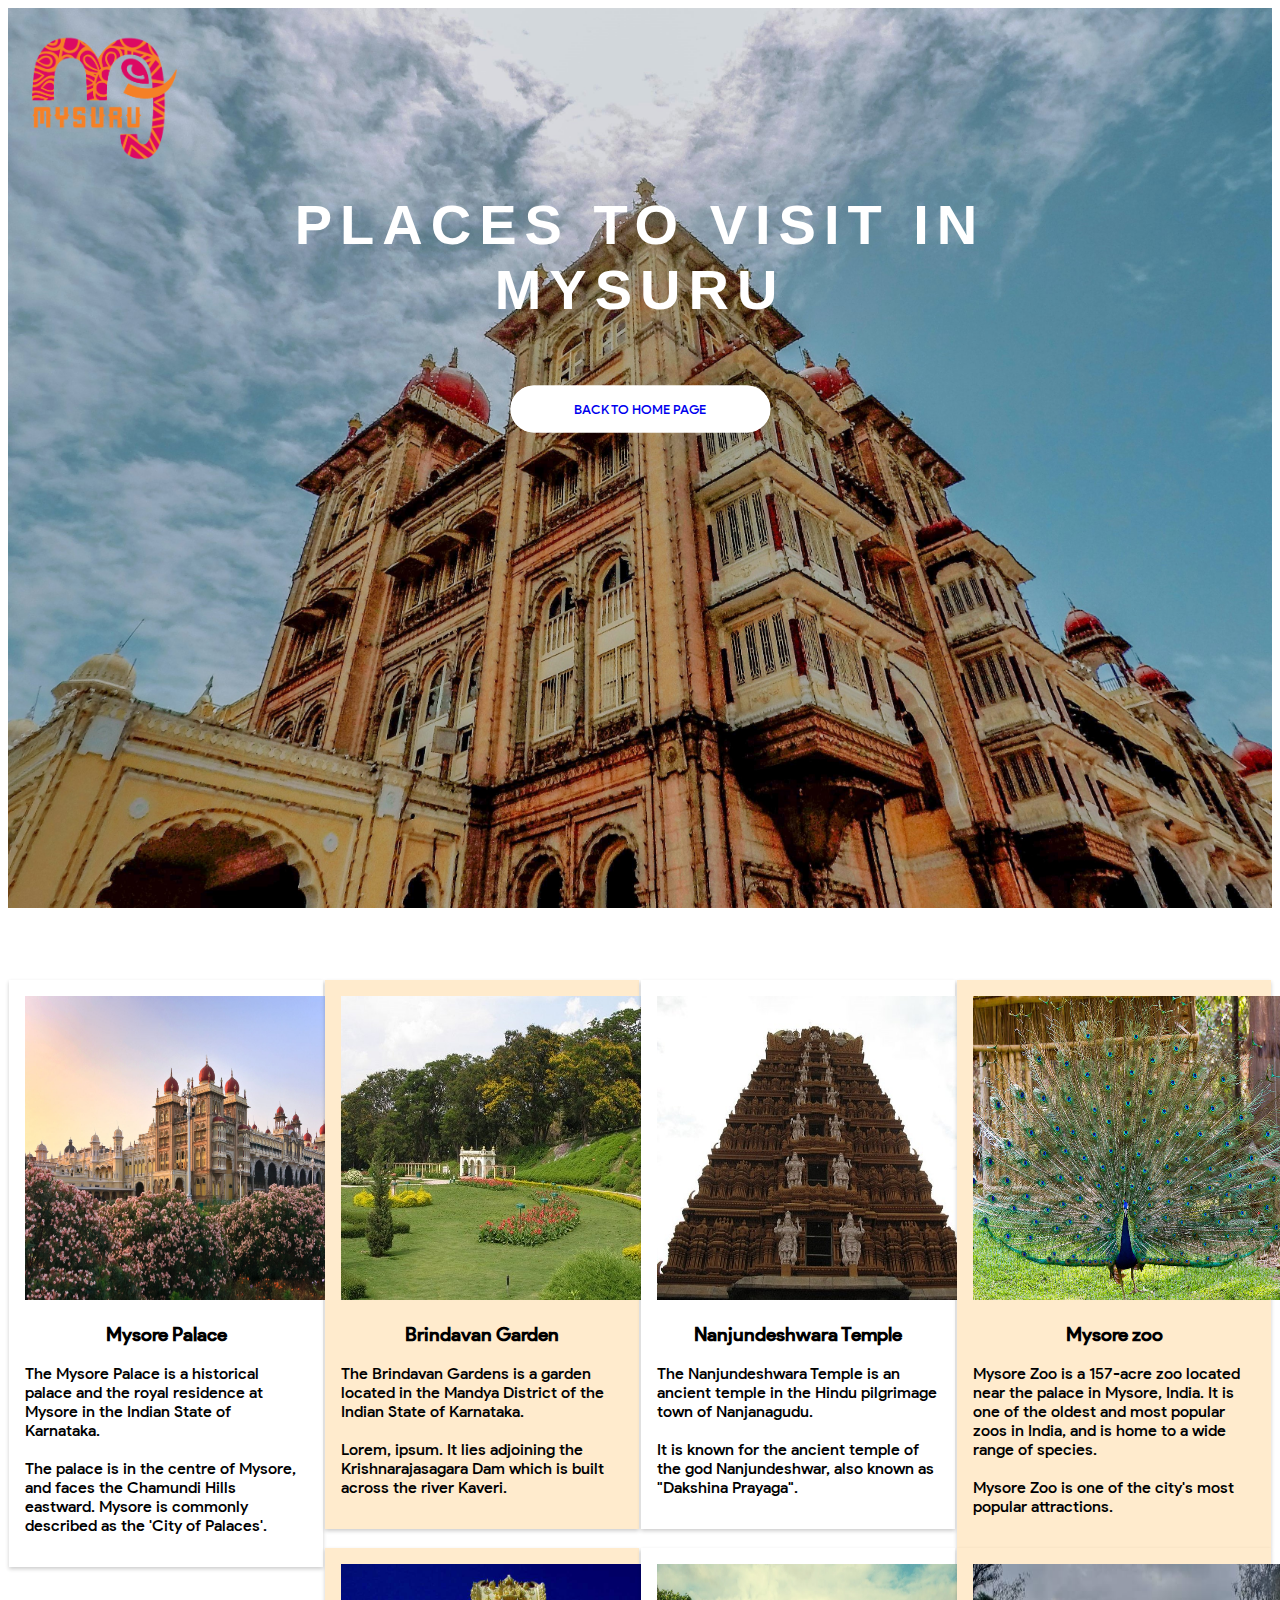
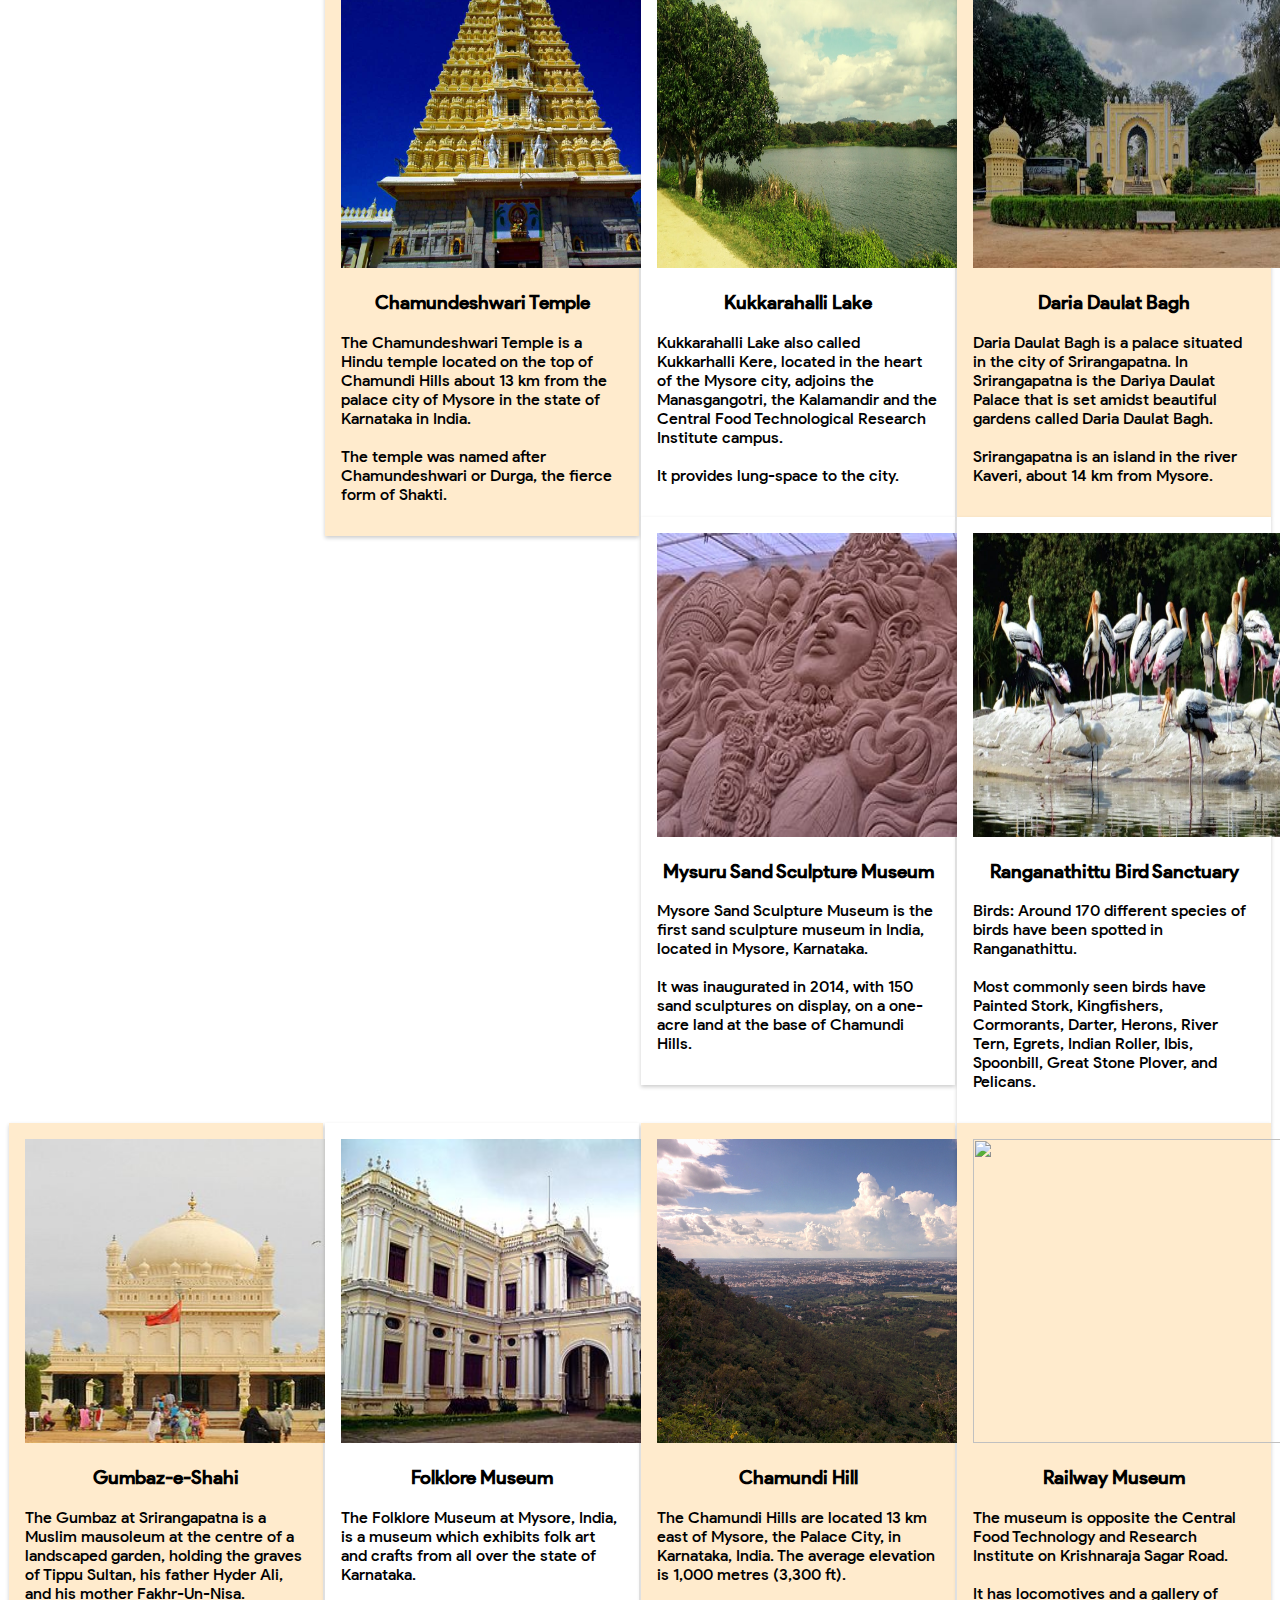
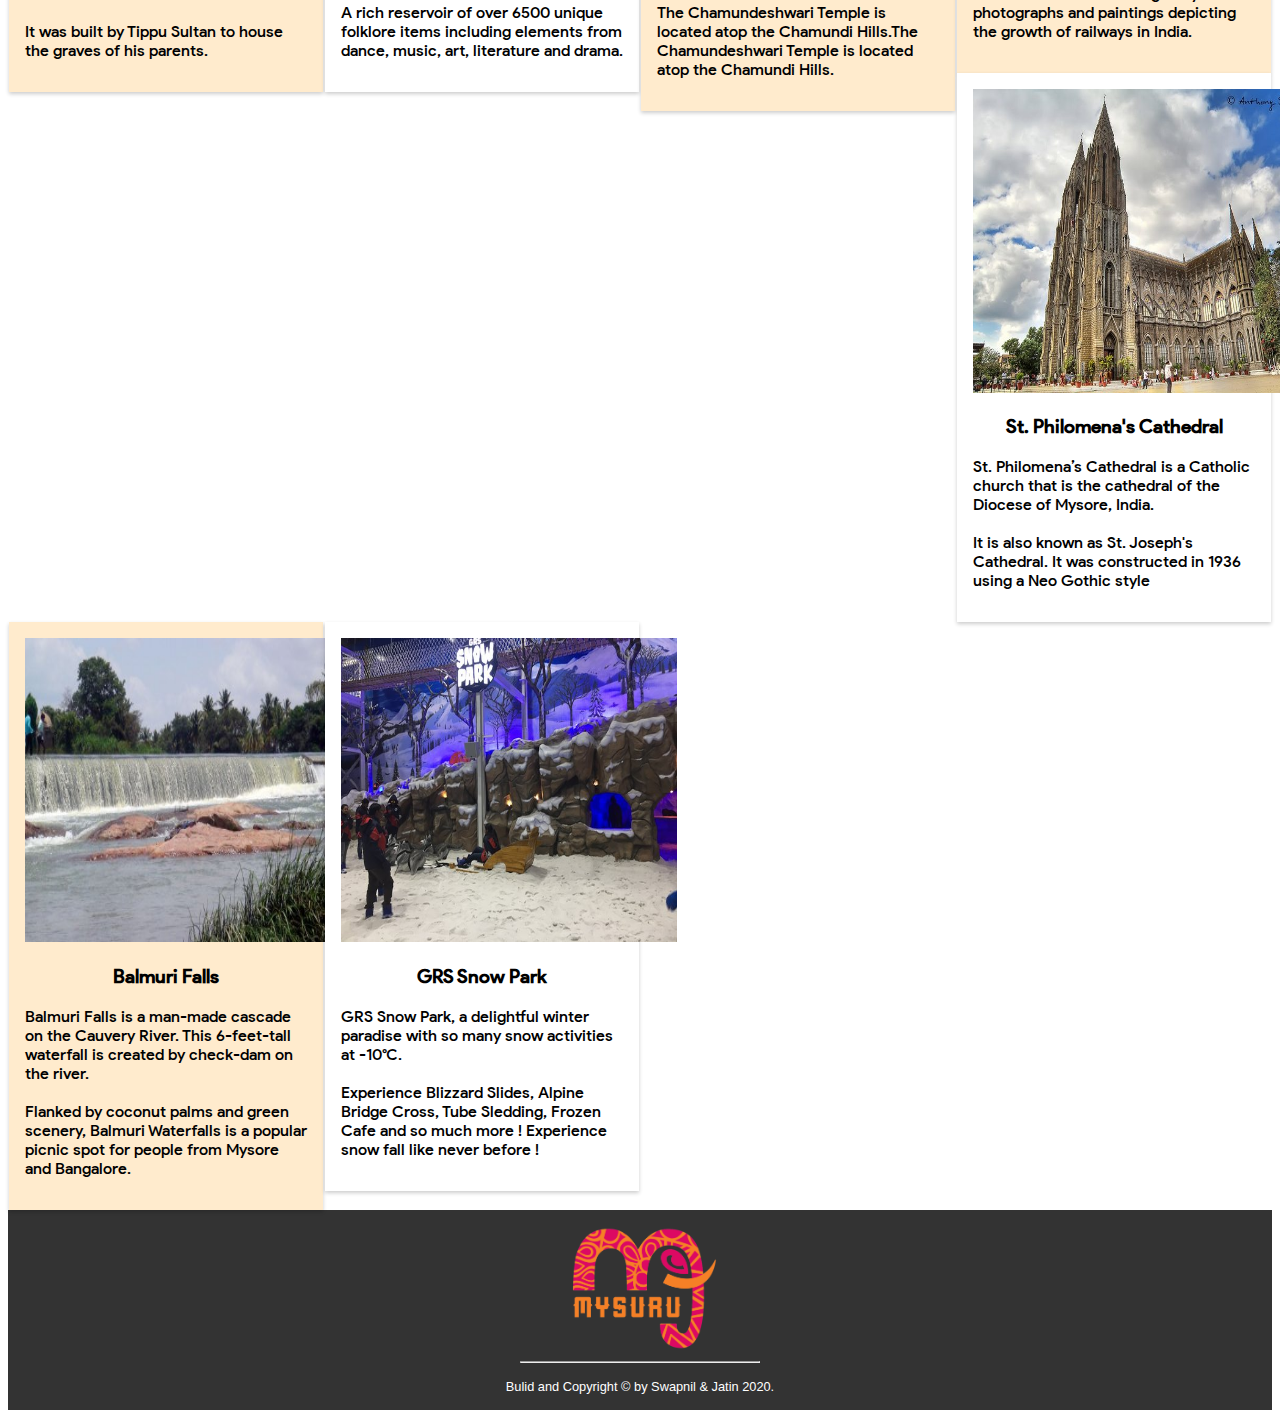
==== index2.html @ 7ee08c13 "Mysuru" ====
<!DOCTYPE html>
<html lang="en">

<head>
    <meta charset="UTF-8">
    <meta name="viewport" content="width=device-width, initial-scale=1.0">
    <link rel="stylesheet" href="Places to visit/style.css">
    <link rel="stylesheet" href="main.scss">
    <link rel="shortcut icon" type="image/png" href="img/Mysuru_festival_pink.png">
    <title>Mysuru</title>
</head>

<body>
    <header class="header">
        <div class="header-logo-box">
            <a href="index.html"><img src="img/Mysuru_festival_pink.png" alt="Logo" class="header-logo"></a>
            <!-- <div class="logosubtext">
                <h1>Young India Tourism</h1>
                <h4>Environmental Friendly Adventures</h4>
                </div> -->
        </div>

        <div class="header-text-box">
            <h1 class="heading-primary">
                <span class="heading-primary-main">Places to visit in Mysuru</span>
                <span class="heading-primary-sub"></span>
            </h1>
            <a href="index.html" class="btn btn-white btn-animation">Back to Home page</a>
        </div>
    </header><br><br><br><br>

    <style>
        * {
            box-sizing: border-box;
        }
        
        body {
            font-family: Arial, Helvetica, sans-serif;
        }
        /* Float four columns side by side */
        
        .column {
            float: left;
            width: 25%;
            padding: 0 1px;
        }
        /* Remove extra left and right margins, due to padding */
        
        .row {
            margin: 0;
        }
        /* Clear floats after the columns */
        
        .row:after {
            content: "";
            display: table;
            clear: both;
        }
        /* Responsive columns */
        
        @media screen and (max-width: 600px) {
            .column {
                width: 100%;
                display: block;
                margin-bottom: 20px;
            }
        }
        /* Style the counter cards */
        
        .card {
            box-shadow: 0 2px 4px 0 rgba(0, 0, 0, 0.2);
            padding: 16px;
            text-align: center;
            background-color: white;
        }
        
        .card1 {
            box-shadow: 0 2px 4px 0 rgba(0, 0, 0, 0.2);
            padding: 16px;
            text-align: center;
            background-color: blanchedalmond;
        }
    </style>
    </head>

    <body>

        <div class="row">
            <div class="column">
                <div class="card">
                    <div class="sarak">
                        <img class="photos" src="Places to visit/img/mysorepalace.jpg" alt="">
                        <h3>Mysore Palace </h3>
                        <p>The Mysore Palace is a historical palace and the royal residence at Mysore in the Indian State of Karnataka. <br><br> The palace is in the centre of Mysore, and faces the Chamundi Hills eastward. Mysore is commonly described as
                            the 'City of Palaces'.
                        </p>
                    </div>
                </div>
            </div>

            <div class="column">
                <div class="card1">
                    <img class="photos" src=" Places to visit/img/Brindavan Garden.jpg" alt="">
                    <h3>Brindavan Garden</h3>
                    <p>The Brindavan Gardens is a garden located in the Mandya District of the Indian State of Karnataka. <br><br> Lorem, ipsum. It lies adjoining the Krishnarajasagara Dam which is built across the river Kaveri.
                    </p>
                </div>
            </div>

            <div class="column">
                <div class="card">
                    <img class="photos" src=" Places to visit/img/Nanjundeshwara_Temple.jpg" alt="">
                    <h3>Nanjundeshwara Temple</h3>
                    <p>The Nanjundeshwara Temple is an ancient temple in the Hindu pilgrimage town of Nanjanagudu. <br><br> It is known for the ancient temple of the god Nanjundeshwar, also known as "Dakshina Prayaga".
                    </p>
                </div>
            </div>
            <div class="column">
                <div class="card1">
                    <img class="photos" src=" Places to visit/img/zoo.jpg" alt="">
                    <h3>Mysore zoo</h3>
                    <p>Mysore Zoo is a 157-acre zoo located near the palace in Mysore, India. It is one of the oldest and most popular zoos in India, and is home to a wide range of species.
                        <br><br> Mysore Zoo is one of the city's most popular attractions.
                    </p>
                </div>
            </div>
            <div class="row">
                <div class="column">
                    <div class="card1">
                        <div class="sarak">
                            <img class="photos" src=" Places to visit/img/Chamundeshwari_temple.jpg" alt="">
                            <h3>Chamundeshwari Temple</h3>
                            <p>The Chamundeshwari Temple is a Hindu temple located on the top of Chamundi Hills about 13 km from the palace city of Mysore in the state of Karnataka in India. <br><br>The temple was named after Chamundeshwari or Durga, the
                                fierce form of Shakti.
                            </p>
                        </div>
                    </div>
                </div>

                <div class="column">
                    <div class="card">
                        <img class="photos" src=" Places to visit/img/lake.jpg" alt="">
                        <h3>Kukkarahalli Lake</h3>
                        <p>Kukkarahalli Lake also called Kukkarhalli Kere, located in the heart of the Mysore city, adjoins the Manasgangotri, the Kalamandir and the Central Food Technological Research Institute campus. <br><br> It provides lung-space to
                            the city.
                        </p>
                    </div>
                </div>

                <div class="column">
                    <div class="card1">
                        <img class="photos" src=" Places to visit/img/Bagh.jpg" alt="">
                        <h3>Daria Daulat Bagh</h3>
                        <p>Daria Daulat Bagh is a palace situated in the city of Srirangapatna. In Srirangapatna is the Dariya Daulat Palace that is set amidst beautiful gardens called Daria Daulat Bagh. <br><br> Srirangapatna is an island in the river Kaveri,
                            about 14 km from Mysore.
                        </p>
                    </div>
                </div>
                <div class="column">
                    <div class="card">
                        <img class="photos" src=" Places to visit/img/Sand_museum_Mysore_sculpture.jpg" alt="">
                        <h3>Mysuru Sand Sculpture Museum</h3>
                        <p>Mysore Sand Sculpture Museum is the first sand sculpture museum in India, located in Mysore, Karnataka. <br><br> It was inaugurated in 2014, with 150 sand sculptures on display, on a one-acre land at the base of Chamundi Hills.
                        </p>
                    </div>
                </div>
                <div class="row">
                    <div class="column">
                        <div class="card">
                            <div class="sarak">
                                <img class="photos" src=" Places to visit/img/birds.jpg" alt="">
                                <h3>Ranganathittu Bird Sanctuary</h3>
                                <p>Birds: Around 170 different species of birds have been spotted in Ranganathittu.
                                    <br><br> Most commonly seen birds have Painted Stork, Kingfishers, Cormorants, Darter, Herons, River Tern, Egrets, Indian Roller, Ibis, Spoonbill, Great Stone Plover, and Pelicans.
                                </p>

                            </div>
                        </div>
                    </div>

                    <div class="column">
                        <div class="card1">
                            <img class="photos" src=" Places to visit/img/Gumbaz.jpg" alt="">
                            <h3>Gumbaz-e-Shahi</h3>
                            <p>The Gumbaz at Srirangapatna is a Muslim mausoleum at the centre of a landscaped garden, holding the graves of Tippu Sultan, his father Hyder Ali, and his mother Fakhr-Un-Nisa.
                                <br><br> It was built by Tippu Sultan to house the graves of his parents.
                            </p>
                        </div>
                    </div>

                    <div class="column">
                        <div class="card">
                            <img class="photos" src=" Places to visit/img/Folkore.jpg" alt="">
                            <h3>Folklore Museum</h3>
                            <p>The Folklore Museum at Mysore, India, is a museum which exhibits folk art and crafts from all over the state of Karnataka. <br><br> A rich reservoir of over 6500 unique folklore items including elements from dance, music, art,
                                literature and drama.
                            </p>
                        </div>
                    </div>
                    <div class="column">
                        <div class="card1">
                            <img class="photos" src=" Places to visit/img/hills.jpg" alt="">
                            <h3>Chamundi Hill</h3>
                            <p>The Chamundi Hills are located 13 km east of Mysore, the Palace City, in Karnataka, India. The average elevation is 1,000 metres (3,300 ft). <br><br>The Chamundeshwari Temple is located atop the Chamundi Hills.The Chamundeshwari Temple is located atop the Chamundi Hills.
                            </p>
                        </div>
                    </div>
                    <div class="row">
                        <div class="column">
                            <div class="card1">
                                <div class="sarak">
                                    <img class="photos" src=" Places to visit/img/RailMuseum.jpg" alt="">
                                    <h3>Railway Museum</h3>
                                    <p>The museum is opposite the Central Food Technology and Research Institute on Krishnaraja Sagar Road. <br><br> It has locomotives and a gallery of photographs and paintings depicting the growth of railways in India.
                                    </p>
                                </div>
                            </div>
                        </div>

                        <div class="column">
                            <div class="card">
                                <img class="photos" src=" Places to visit/img/Church.jpg" alt="">
                                <h3>St. Philomena's Cathedral</h3>
                                <p>St. Philomena’s Cathedral is a Catholic church that is the cathedral of the Diocese of Mysore, India. <br><br> It is also known as St. Joseph's Cathedral. It was constructed in 1936 using a Neo Gothic style
                                </p>
                            </div>
                        </div>

                        <div class="column">
                            <div class="card1">
                                <img class="photos" src=" Places to visit/img/Balmuri.jpg" alt="">
                                <h3>Balmuri Falls</h3>
                                <p>Balmuri Falls is a man-made cascade on the Cauvery River. This 6-feet-tall waterfall is created by check-dam on the river. <br><br> Flanked by coconut palms and green scenery, Balmuri Waterfalls is a popular picnic spot
                                    for people from Mysore and Bangalore.
                                </p>
                            </div>
                        </div>
                        <div class="column">
                            <div class="card">
                                <img class="photos" src=" Places to visit/img/snowpark.jpg" alt="">
                                <h3>GRS Snow Park</h3>
                                <p>GRS Snow Park, a delightful winter paradise with so many snow activities at -10°C.
                                    <br><br> Experience Blizzard Slides, Alpine Bridge Cross, Tube Sledding, Frozen Cafe and so much more ! Experience snow fall like never before !
                                </p>
                            </div>
                        </div>
                    </div>
                </div>
            </div>
        </div>

        <footer class="footer">
            <div class="footer-logo-box">
                <img src="img/Mysuru_festival_pink.png" alt="Logo" class="footer-logo">
                <hr class="footer-liine">
                <div class="footer-line">
                    Bulid and Copyright &copy; by Swapnil & Jatin 2020.
                </div>
            </div>
            </div>
        </footer>



    </body>

</html>
---- Places to visit/style.css ----
@font-face{
  font-family: 'sans';
  src: url('../css/fonts/sans.ttf');
}

p {
  font-family: 'sans';
}

h3{
  font-family: 'sans';
}

a{
  font-family: 'sans';
}


.header {
    height: 100vh;
    background:url("img/bag1.jpg");
    background-size: cover;
    background-position: top;
    position: relative; }
    
.header-logo-box {
      position: absolute;
      top: 1.7rem;
      left: 0.7rem;
      display: flex;
      color: white; }
    .header-logo {
      height: 8rem;
      /* -webkit-filter: drop-shadow(5px 5px 5px white);
          filter: drop-shadow(5px 5px 5px white); */ }
      @media (max-width: 56.25em) {
        .header-logo {
          height: 6rem; } }
      @media (max-width: 37.5em) {
        .header-logo {
          margin-left: 1rem;
          height: 6rem;
         } }
    .header-text-box {
      position: absolute;
      margin-top: -7%;
      left: 10%;
      width: 80%;
      text-align: center; }

      @media (max-width: 37.5em){
          .header-text-box h1 span{
            top: 20%;
              position: absolute;
              font-size: 3rem;
              left:2%;
          }

          .header{
            margin-bottom: -4rem;
          }
      }
      .header-text-box {
        position: absolute;
        top: 40%;
        left: 50%;
        width: 80%;
        transform: translate(-50%, -50%);
        text-align: center; }

        .btn, .btn:link, .btn:visited {
          text-transform: uppercase;
          text-decoration: none;
          padding: 1rem 4rem;
          display: inline-block;
          border-radius: 10rem;
          transition: all .2s;
          position: relative;
          font-size: 0.8rem;
          border: none;
          cursor: pointer; }

          @media (max-width: 37.5em){
            .btn, .btn:link, .btn:visited{
              top: 17rem;
            } 
          }
        
        
        .btn:hover {
          transform: translateY(-3px);
          box-shadow: 0 1rem 2rem rgba(0, 0, 0, 0.2); }
          .btn:hover::after {
            transform: scaleX(1.4) scaleY(1.6);
            opacity: 0; }
        
        .btn:active, .btnfocus {
          outline: none;
          transform: translateY(-1px);
          color: #d896ff;
          box-shadow: 0 0.5rem 1rem rgba(0, 0, 0, 0.2); }
        
        .btn-white {
          background-color: white }
          .btn-white:after {
            background-color: white; }
        
        .btn-purple {
          background-color:#DD0D62;
          color: white; }
          .btn-purple::after {
            background-color: #F57E27; }
        
        .btn::after {
          content: "";
          display: inline-block;
          height: 100%;
          width: 100%;
          border-radius: 10rem;
          position: absolute;
          top: 0px;
          left: 0px;
          z-index: -1;
          transition: all .4s; }
        
        .btn-animation {
          animation-name: btnnmoveInBottom;
          animation-timing-function: ease-out;
          animation-delay: .45s;
          animation-duration: 2s;
          animation-fill-mode: backwards; }
        
        @keyframes btnnmoveInBottom {
          0% {
            opacity: 0;
            transform: translateY(5rem); }
          80% {
            opacity: 0.8; }
          100% {
            opacity: 1;
            transform: translate(0); } }
  
  .heading-primary {
    color:white;
    text-transform: uppercase;
    margin: 4rem; }
    .heading-primary-main {
      display: block;
      font-size: 3.5rem;
      font-weight: 900;
      letter-spacing: .5rem;
      animation-name: moveInTop;
      animation-duration: 2s;
      animation-timing-function: ease-in-out;
      /* animation-delay: 2s; - delay 
          animation-iteration-count: 1; - animation conunting time */ }
      @media (max-width: 37.5em) {
        .heading-primary-main {
          letter-spacing: .2rem;
          font-size: 2rem; } }
      @media (max-width: 56.25em) {
        .heading-primary-main {
          letter-spacing: .2rem;
          font-size: 5rem; } }


        .card h3{
            text-align: center;
        }
        .card p{
            text-align: left;
        }
        .card1 p{
            text-align: left;
        }
        

        .photos{
            padding: 0;
            text-align: left;
            height: 19rem;
            width: 21rem;
        }
        
        .footer {
          background-color: #333333;
          padding: 1rem;
          font-size: 0.8rem; }
          .footer-logo-box {
            text-align: center; }
          .footer-logo {
            width: 10rem;
            height: auto; }
          .footer-navigation {
            border-top: 1px solid #eee;
            padding: 1rem;
            display: inline-block; }
          .footer-list {
            list-style: none; }
          .footer-item {
            display: inline-block; }
            .footer-item:not(:last-child) {
              margin-right: 1.5rem; }
          .footer-link:link, .footer-link:visited {
            color: #f7f7f7;
            background-color: #333333;
            text-decoration: none;
            text-transform: uppercase;
            display: inline-block;
            transition: all .2s; }
          .footer-link:hover, .footer-link:active {
            color: #be29ec;
            box-shadow: 0 1rem 2rem rgba(0, 0, 0, 0.4);
            transform: rotate(5deg) scale(1.3); }
          .footer-copyright {
            border-top: 1px solid #eee;
            padding: 1rem;
            display: inline-block; }
          .footer-line{
            color: white;
          }
          .footer-liine{
            width: 15rem;
            border: 0 0 0 1px;
            margin-bottom: 1rem;
          }


            

        @media (max-width: 37.5em){
          .photos {
            width: 17rem;
          }
          .footer-item{
            padding: 0;
            font-size: 0.7rem;
          }
        }
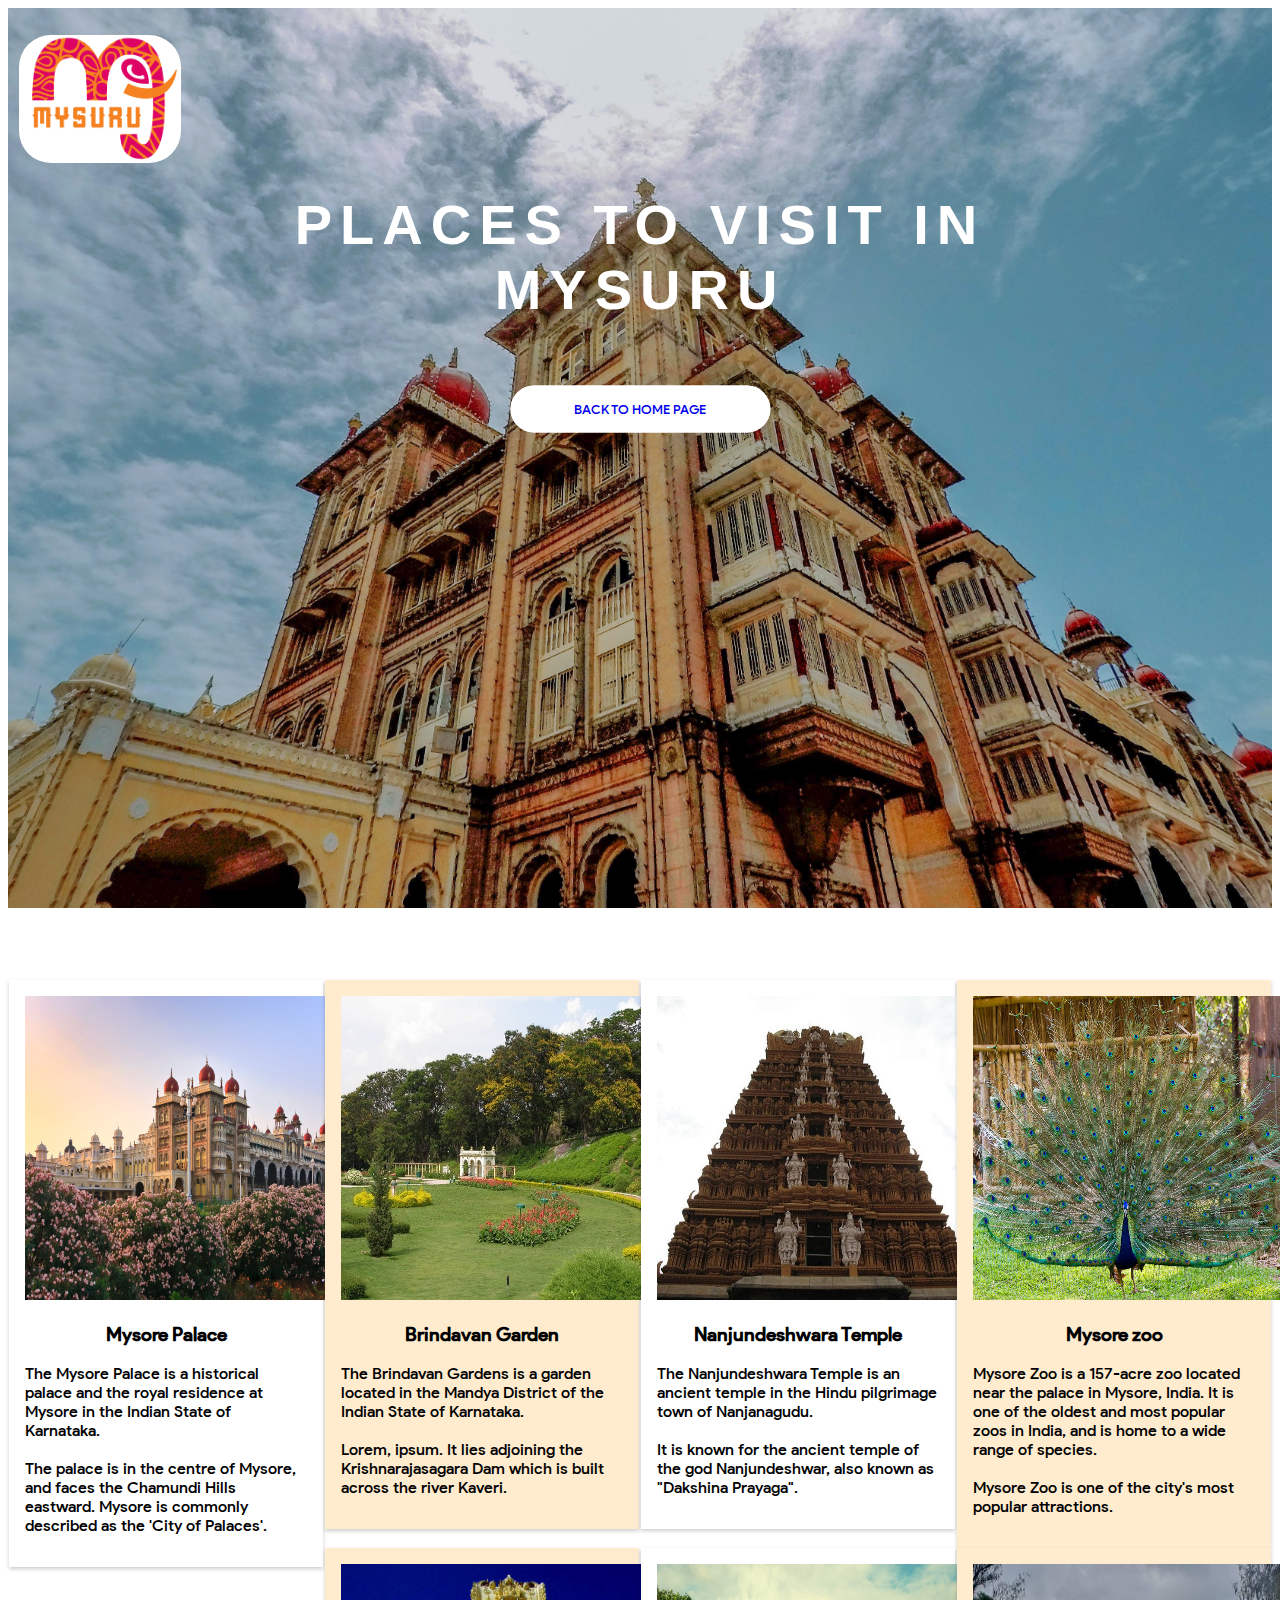
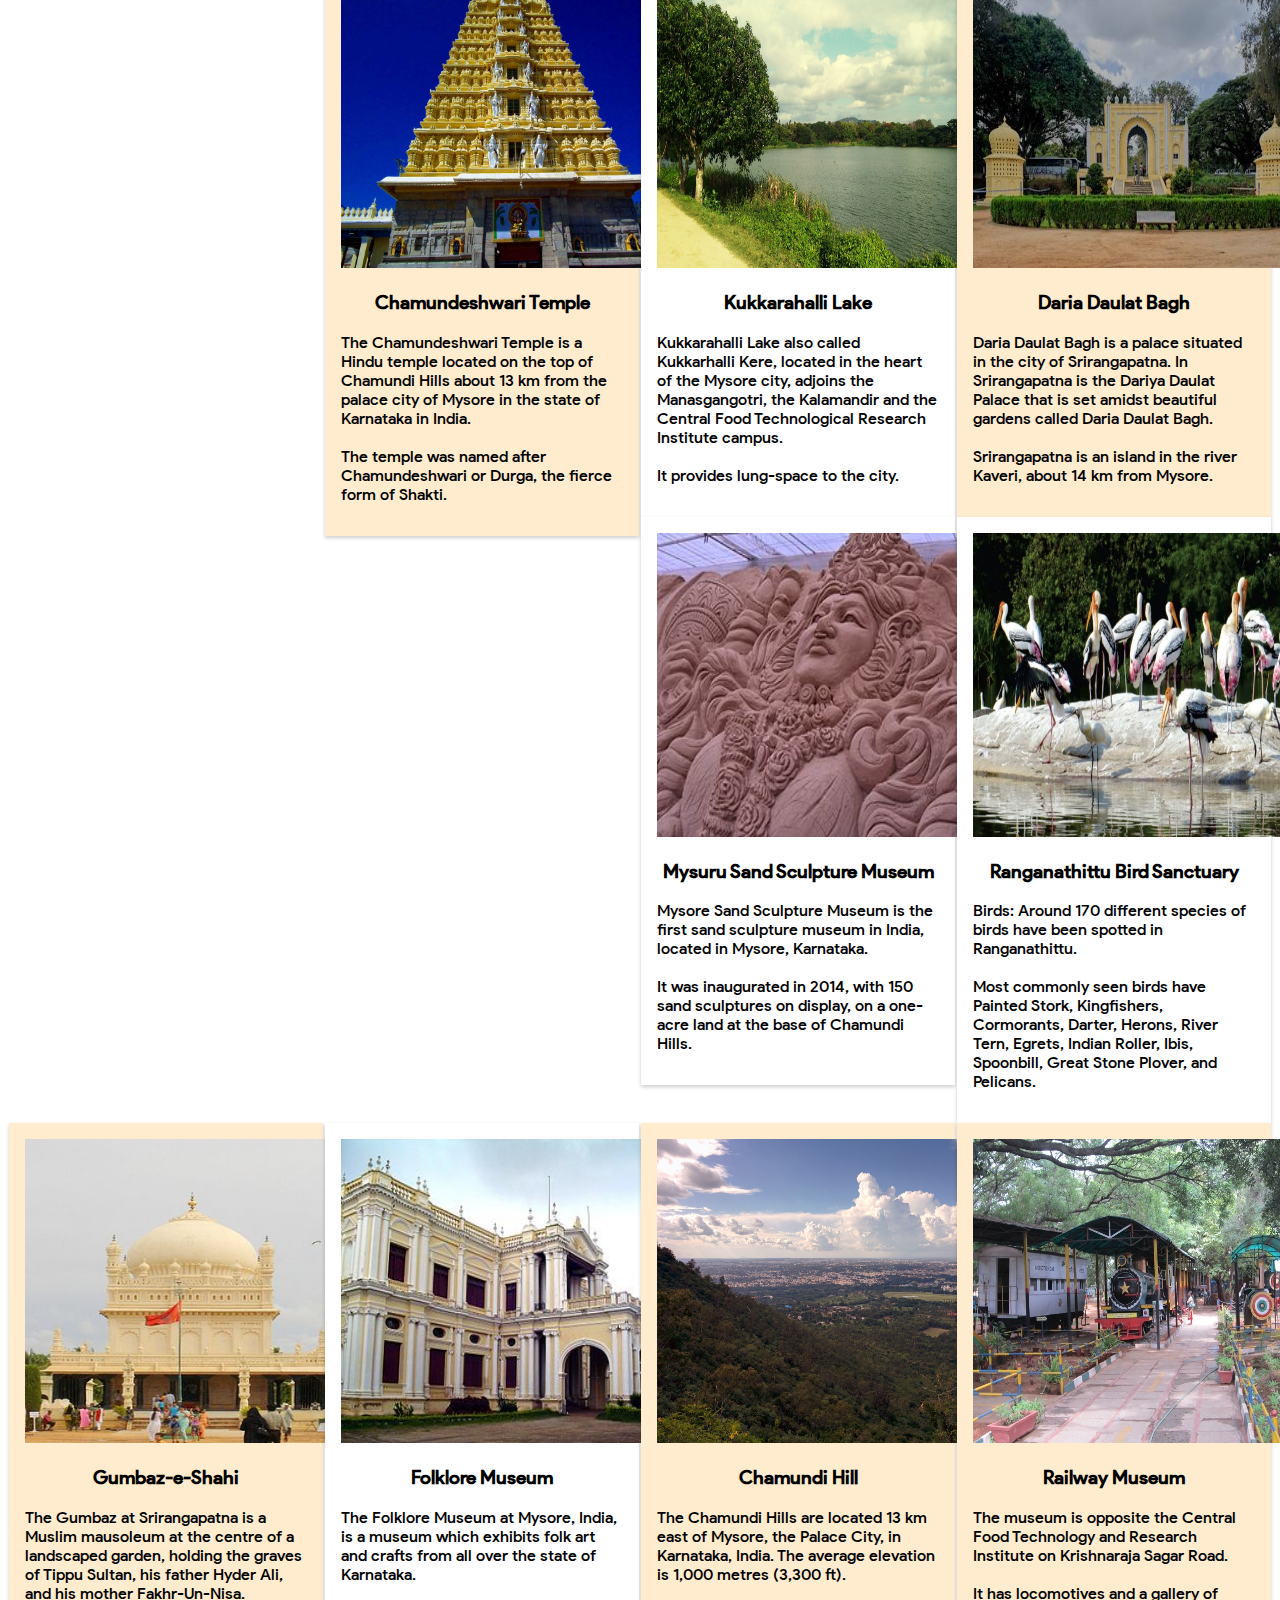
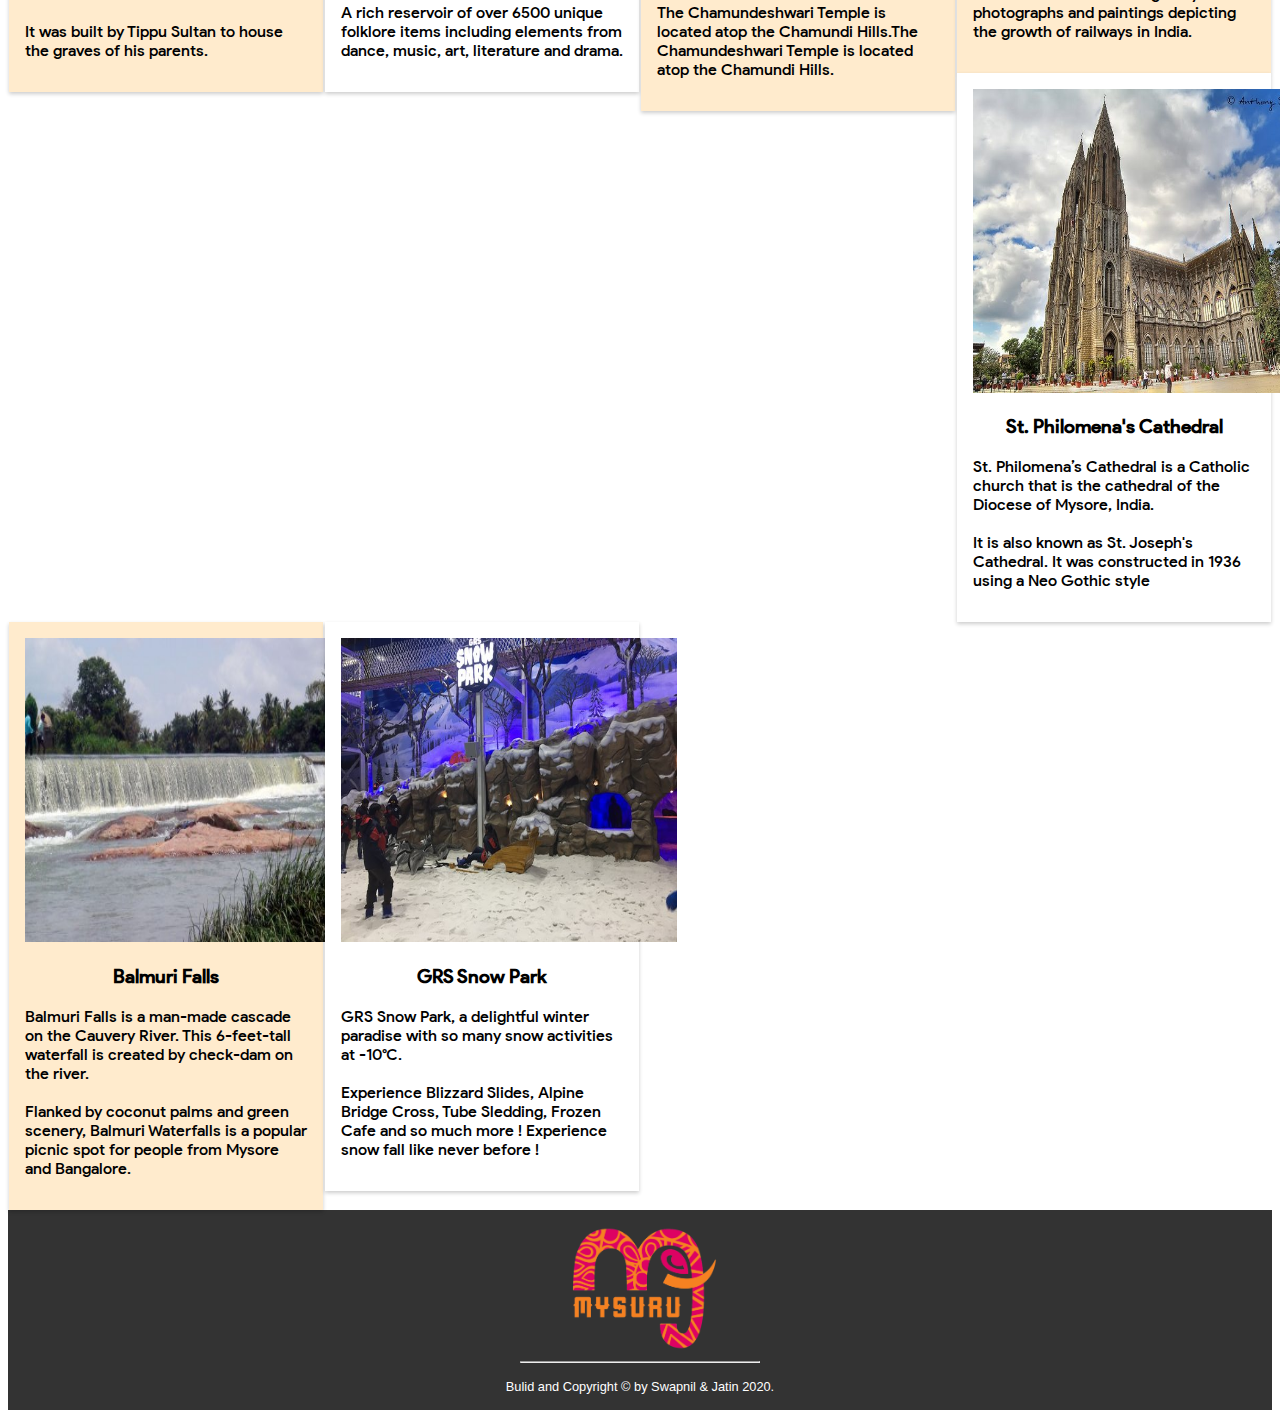
==== commit 1938f25a: "FInal" ====
--- a/index2.html
+++ b/index2.html
@@ -8,6 +8,17 @@
     <link rel="stylesheet" href="main.scss">
     <link rel="shortcut icon" type="image/png" href="img/Mysuru_festival_pink.png">
     <title>Mysuru</title>
+    <script>
+        (function(w, d) {
+            w.CollectId = "5fd3cae6278c444f79e696e6";
+            var h = d.head || d.getElementsByTagName("head")[0];
+            var s = d.createElement("script");
+            s.setAttribute("type", "text/javascript");
+            s.async = true;
+            s.setAttribute("src", "https://collectcdn.com/launcher.js");
+            h.appendChild(s);
+        })(window, document);
+    </script>
 </head>
 
 <body>
@@ -201,7 +212,8 @@
                         <div class="card1">
                             <img class="photos" src=" Places to visit/img/hills.jpg" alt="">
                             <h3>Chamundi Hill</h3>
-                            <p>The Chamundi Hills are located 13 km east of Mysore, the Palace City, in Karnataka, India. The average elevation is 1,000 metres (3,300 ft). <br><br>The Chamundeshwari Temple is located atop the Chamundi Hills.The Chamundeshwari Temple is located atop the Chamundi Hills.
+                            <p>The Chamundi Hills are located 13 km east of Mysore, the Palace City, in Karnataka, India. The average elevation is 1,000 metres (3,300 ft). <br><br>The Chamundeshwari Temple is located atop the Chamundi Hills.The Chamundeshwari
+                                Temple is located atop the Chamundi Hills.
                             </p>
                         </div>
                     </div>
@@ -209,7 +221,7 @@
                         <div class="column">
                             <div class="card1">
                                 <div class="sarak">
-                                    <img class="photos" src=" Places to visit/img/RailMuseum.jpg" alt="">
+                                    <img class="photos" src="Places to visit/img/Railmuseum.jpg" alt="">
                                     <h3>Railway Museum</h3>
                                     <p>The museum is opposite the Central Food Technology and Research Institute on Krishnaraja Sagar Road. <br><br> It has locomotives and a gallery of photographs and paintings depicting the growth of railways in India.
                                     </p>
@@ -251,7 +263,7 @@
 
         <footer class="footer">
             <div class="footer-logo-box">
-                <img src="img/Mysuru_festival_pink.png" alt="Logo" class="footer-logo">
+                <img src="img/footer.png" alt="Logo" class="footer-logo">
                 <hr class="footer-liine">
                 <div class="footer-line">
                     Bulid and Copyright &copy; by Swapnil & Jatin 2020.
--- a/Places to visit/style.css
+++ b/Places to visit/style.css
@@ -1,239 +1,301 @@
-@font-face{
-  font-family: 'sans';
-  src: url('../css/fonts/sans.ttf');
+@font-face {
+    font-family: 'sans';
+    src: url('../css/fonts/sans.ttf');
 }
 
 p {
-  font-family: 'sans';
-}
-
-h3{
-  font-family: 'sans';
-}
-
-a{
-  font-family: 'sans';
-}
-
+    font-family: 'sans';
+}
+
+h3 {
+    font-family: 'sans';
+}
+
+a {
+    font-family: 'sans';
+}
 
 .header {
     height: 100vh;
-    background:url("img/bag1.jpg");
+    background: url("img/bag1.jpg");
     background-size: cover;
     background-position: top;
-    position: relative; }
-    
+    position: relative;
+}
+
 .header-logo-box {
-      position: absolute;
-      top: 1.7rem;
-      left: 0.7rem;
-      display: flex;
-      color: white; }
+    position: absolute;
+    top: 1.7rem;
+    left: 0.7rem;
+    display: flex;
+    color: white;
+}
+
+.header-logo {
+    height: 8rem;
+    border-radius: 2rem;
+    /* -webkit-filter: drop-shadow(5px 5px 5px white);
+          filter: drop-shadow(5px 5px 5px white); */
+}
+
+@media (max-width: 56.25em) {
     .header-logo {
-      height: 8rem;
-      /* -webkit-filter: drop-shadow(5px 5px 5px white);
-          filter: drop-shadow(5px 5px 5px white); */ }
-      @media (max-width: 56.25em) {
-        .header-logo {
-          height: 6rem; } }
-      @media (max-width: 37.5em) {
-        .header-logo {
-          margin-left: 1rem;
-          height: 6rem;
-         } }
-    .header-text-box {
-      position: absolute;
-      margin-top: -7%;
-      left: 10%;
-      width: 80%;
-      text-align: center; }
-
-      @media (max-width: 37.5em){
-          .header-text-box h1 span{
-            top: 20%;
-              position: absolute;
-              font-size: 3rem;
-              left:2%;
-          }
-
-          .header{
-            margin-bottom: -4rem;
-          }
-      }
-      .header-text-box {
+        height: 6rem;
+    }
+}
+
+@media (max-width: 37.5em) {
+    .header-logo {
+        margin-left: 1rem;
+        height: 6rem;
+    }
+}
+
+.header-text-box {
+    position: absolute;
+    margin-top: -7%;
+    left: 10%;
+    width: 80%;
+    text-align: center;
+}
+
+@media (max-width: 37.5em) {
+    .header-text-box h1 span {
+        top: 20%;
         position: absolute;
-        top: 40%;
-        left: 50%;
-        width: 80%;
-        transform: translate(-50%, -50%);
-        text-align: center; }
-
-        .btn, .btn:link, .btn:visited {
-          text-transform: uppercase;
-          text-decoration: none;
-          padding: 1rem 4rem;
-          display: inline-block;
-          border-radius: 10rem;
-          transition: all .2s;
-          position: relative;
-          font-size: 0.8rem;
-          border: none;
-          cursor: pointer; }
-
-          @media (max-width: 37.5em){
-            .btn, .btn:link, .btn:visited{
-              top: 17rem;
-            } 
-          }
-        
-        
-        .btn:hover {
-          transform: translateY(-3px);
-          box-shadow: 0 1rem 2rem rgba(0, 0, 0, 0.2); }
-          .btn:hover::after {
-            transform: scaleX(1.4) scaleY(1.6);
-            opacity: 0; }
-        
-        .btn:active, .btnfocus {
-          outline: none;
-          transform: translateY(-1px);
-          color: #d896ff;
-          box-shadow: 0 0.5rem 1rem rgba(0, 0, 0, 0.2); }
-        
-        .btn-white {
-          background-color: white }
-          .btn-white:after {
-            background-color: white; }
-        
-        .btn-purple {
-          background-color:#DD0D62;
-          color: white; }
-          .btn-purple::after {
-            background-color: #F57E27; }
-        
-        .btn::after {
-          content: "";
-          display: inline-block;
-          height: 100%;
-          width: 100%;
-          border-radius: 10rem;
-          position: absolute;
-          top: 0px;
-          left: 0px;
-          z-index: -1;
-          transition: all .4s; }
-        
-        .btn-animation {
-          animation-name: btnnmoveInBottom;
-          animation-timing-function: ease-out;
-          animation-delay: .45s;
-          animation-duration: 2s;
-          animation-fill-mode: backwards; }
-        
-        @keyframes btnnmoveInBottom {
-          0% {
-            opacity: 0;
-            transform: translateY(5rem); }
-          80% {
-            opacity: 0.8; }
-          100% {
-            opacity: 1;
-            transform: translate(0); } }
-  
-  .heading-primary {
-    color:white;
+        font-size: 3rem;
+        left: 2%;
+    }
+    .header {
+        margin-bottom: -4rem;
+    }
+}
+
+.header-text-box {
+    position: absolute;
+    top: 40%;
+    left: 50%;
+    width: 80%;
+    transform: translate(-50%, -50%);
+    text-align: center;
+}
+
+.btn,
+.btn:link,
+.btn:visited {
     text-transform: uppercase;
-    margin: 4rem; }
+    text-decoration: none;
+    padding: 1rem 4rem;
+    display: inline-block;
+    border-radius: 10rem;
+    transition: all .2s;
+    position: relative;
+    font-size: 0.8rem;
+    border: none;
+    cursor: pointer;
+}
+
+@media (max-width: 37.5em) {
+    .btn,
+    .btn:link,
+    .btn:visited {
+        top: 17rem;
+    }
+}
+
+.btn:hover {
+    transform: translateY(-3px);
+    box-shadow: 0 1rem 2rem rgba(0, 0, 0, 0.2);
+}
+
+.btn:hover::after {
+    transform: scaleX(1.4) scaleY(1.6);
+    opacity: 0;
+}
+
+.btn:active,
+.btnfocus {
+    outline: none;
+    transform: translateY(-1px);
+    color: #d896ff;
+    box-shadow: 0 0.5rem 1rem rgba(0, 0, 0, 0.2);
+}
+
+.btn-white {
+    background-color: white
+}
+
+.btn-white:after {
+    background-color: white;
+}
+
+.btn-purple {
+    background-color: #DD0D62;
+    color: white;
+}
+
+.btn-purple::after {
+    background-color: #F57E27;
+}
+
+.btn::after {
+    content: "";
+    display: inline-block;
+    height: 100%;
+    width: 100%;
+    border-radius: 10rem;
+    position: absolute;
+    top: 0px;
+    left: 0px;
+    z-index: -1;
+    transition: all .4s;
+}
+
+.btn-animation {
+    animation-name: btnnmoveInBottom;
+    animation-timing-function: ease-out;
+    animation-delay: .45s;
+    animation-duration: 2s;
+    animation-fill-mode: backwards;
+}
+
+@keyframes btnnmoveInBottom {
+    0% {
+        opacity: 0;
+        transform: translateY(5rem);
+    }
+    80% {
+        opacity: 0.8;
+    }
+    100% {
+        opacity: 1;
+        transform: translate(0);
+    }
+}
+
+.heading-primary {
+    color: white;
+    text-transform: uppercase;
+    margin: 4rem;
+}
+
+.heading-primary-main {
+    display: block;
+    font-size: 3.5rem;
+    font-weight: 900;
+    letter-spacing: .5rem;
+    animation-name: moveInTop;
+    animation-duration: 2s;
+    animation-timing-function: ease-in-out;
+    /* animation-delay: 2s; - delay 
+          animation-iteration-count: 1; - animation conunting time */
+}
+
+@media (max-width: 37.5em) {
     .heading-primary-main {
-      display: block;
-      font-size: 3.5rem;
-      font-weight: 900;
-      letter-spacing: .5rem;
-      animation-name: moveInTop;
-      animation-duration: 2s;
-      animation-timing-function: ease-in-out;
-      /* animation-delay: 2s; - delay 
-          animation-iteration-count: 1; - animation conunting time */ }
-      @media (max-width: 37.5em) {
-        .heading-primary-main {
-          letter-spacing: .2rem;
-          font-size: 2rem; } }
-      @media (max-width: 56.25em) {
-        .heading-primary-main {
-          letter-spacing: .2rem;
-          font-size: 5rem; } }
-
-
-        .card h3{
-            text-align: center;
-        }
-        .card p{
-            text-align: left;
-        }
-        .card1 p{
-            text-align: left;
-        }
-        
-
-        .photos{
-            padding: 0;
-            text-align: left;
-            height: 19rem;
-            width: 21rem;
-        }
-        
-        .footer {
-          background-color: #333333;
-          padding: 1rem;
-          font-size: 0.8rem; }
-          .footer-logo-box {
-            text-align: center; }
-          .footer-logo {
-            width: 10rem;
-            height: auto; }
-          .footer-navigation {
-            border-top: 1px solid #eee;
-            padding: 1rem;
-            display: inline-block; }
-          .footer-list {
-            list-style: none; }
-          .footer-item {
-            display: inline-block; }
-            .footer-item:not(:last-child) {
-              margin-right: 1.5rem; }
-          .footer-link:link, .footer-link:visited {
-            color: #f7f7f7;
-            background-color: #333333;
-            text-decoration: none;
-            text-transform: uppercase;
-            display: inline-block;
-            transition: all .2s; }
-          .footer-link:hover, .footer-link:active {
-            color: #be29ec;
-            box-shadow: 0 1rem 2rem rgba(0, 0, 0, 0.4);
-            transform: rotate(5deg) scale(1.3); }
-          .footer-copyright {
-            border-top: 1px solid #eee;
-            padding: 1rem;
-            display: inline-block; }
-          .footer-line{
-            color: white;
-          }
-          .footer-liine{
-            width: 15rem;
-            border: 0 0 0 1px;
-            margin-bottom: 1rem;
-          }
-
-
-            
-
-        @media (max-width: 37.5em){
-          .photos {
-            width: 17rem;
-          }
-          .footer-item{
-            padding: 0;
-            font-size: 0.7rem;
-          }
-        }+        letter-spacing: .2rem;
+        font-size: 2rem;
+    }
+}
+
+@media (max-width: 56.25em) {
+    .heading-primary-main {
+        letter-spacing: .2rem;
+        font-size: 5rem;
+    }
+}
+
+.card h3 {
+    text-align: center;
+}
+
+.card p {
+    text-align: left;
+}
+
+.card1 p {
+    text-align: left;
+}
+
+.photos {
+    padding: 0;
+    text-align: left;
+    height: 19rem;
+    width: 21rem;
+}
+
+.footer {
+    background-color: #333333;
+    padding: 1rem;
+    font-size: 0.8rem;
+}
+
+.footer-logo-box {
+    text-align: center;
+}
+
+.footer-logo {
+    width: 10rem;
+    height: auto;
+}
+
+.footer-navigation {
+    border-top: 1px solid #eee;
+    padding: 1rem;
+    display: inline-block;
+}
+
+.footer-list {
+    list-style: none;
+}
+
+.footer-item {
+    display: inline-block;
+}
+
+.footer-item:not(:last-child) {
+    margin-right: 1.5rem;
+}
+
+.footer-link:link,
+.footer-link:visited {
+    color: #f7f7f7;
+    background-color: #333333;
+    text-decoration: none;
+    text-transform: uppercase;
+    display: inline-block;
+    transition: all .2s;
+}
+
+.footer-link:hover,
+.footer-link:active {
+    color: #be29ec;
+    box-shadow: 0 1rem 2rem rgba(0, 0, 0, 0.4);
+    transform: rotate(5deg) scale(1.3);
+}
+
+.footer-copyright {
+    border-top: 1px solid #eee;
+    padding: 1rem;
+    display: inline-block;
+}
+
+.footer-line {
+    color: white;
+}
+
+.footer-liine {
+    width: 15rem;
+    border: 0 0 0 1px;
+    margin-bottom: 1rem;
+}
+
+@media (max-width: 37.5em) {
+    .photos {
+        width: 17rem;
+    }
+    .footer-item {
+        padding: 0;
+        font-size: 0.7rem;
+    }
+}